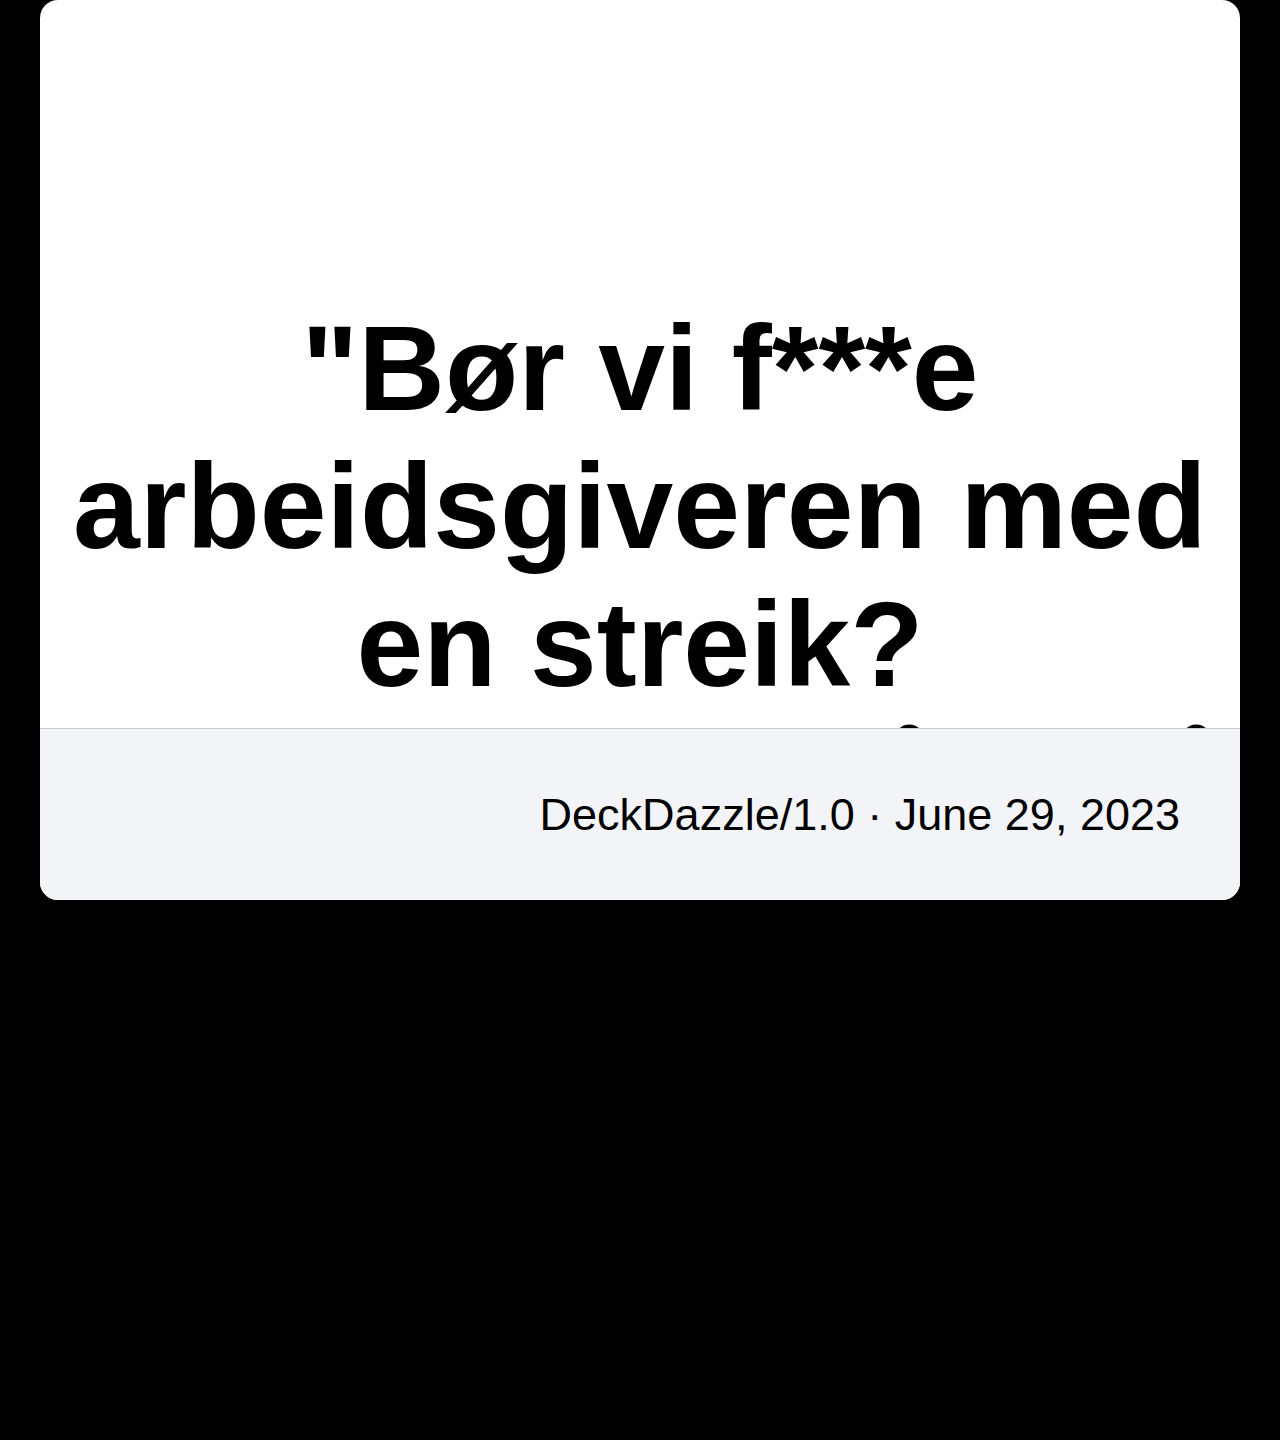
==== output.html @ a5332555 "results from 2h hackathon at bouvet 29th june 2023" ====
<!DOCTYPE html>
<head>
  <meta charset="utf-8">
  <meta name="generator" content="pandoc">
  <meta name="author" content="DeckDazzle/1.0">
  <meta name="dcterms.date" content="2023-06-29">
  <title>&quot;Bør vi f***e arbeidsgiveren med en streik? Rettighetene våre på spill!&quot;</title>
  <style>
    code{white-space: pre-wrap;}
    span.smallcaps{font-variant: small-caps;}
    span.underline{text-decoration: underline;}
    div.column{display: inline-block; vertical-align: top; width: 50%;}
    div.hanging-indent{margin-left: 1.5em; text-indent: -1.5em;}
    ul.task-list{list-style: none;}
  </style>
<style>
  html, .view body { background-color: black; counter-reset: slideidx; }
  body, .view section { background-color: white; border-radius: 12px }
  /* A section is a slide. It's size is 800x600, and this will never change */
  section, .view head > title {
      font-family: 'DejaVu Sans Condensed', 'Liberation Sans', 'Nimbus Sans L', arial, serif;
      font-size: 30px;
  }

  .view section:after {
    counter-increment: slideidx;
    content: counter(slideidx, decimal-leading-zero);
    position: absolute; bottom: -80px; right: 100px;
    color: white;
  }

  .view head > title {
    color: white;
    text-align: center;
    margin: 1em 0 1em 0;
  }

  h1, h2 {
    margin-top: 200px;
    text-align: center;
    font-size: 80px;
  }
  h3 {
    margin: 100px 0 50px 100px;
  }

  ul {
      margin: 50px 200px;
  }
  li > ul {
      margin: 15px 50px;
  }

  p {
    margin: 75px;
    font-size: 50px;
  }

  blockquote {
    height: 100%;
    background-color: black;
    color: white;
    font-size: 60px;
    padding: 50px;
  }
  blockquote:before {
    content: open-quote;
  }
  blockquote:after {
    content: close-quote;
  }

  /* Figures are displayed full-page, with the caption
     on top of the image/video */
  figure {
    background-color: black;
    width: 100%;
    height: 100%;
  }
  figure > * {
    position: absolute;
  }
  figure > img, figure > video {
    width: 100%; height: 100%;
  }
  figcaption {
    margin: 70px;
    font-size: 50px;
  }

  footer {
    position: absolute;
    bottom: 0;
    width: 100%;
    padding: 40px;
    text-align: right;
    background-color: #F3F4F8;
    border-top: 1px solid #CCC;
  }

  /* Transition effect */
  /* Feel free to change the transition effect for original
     animations. See here:
     https://developer.mozilla.org/en/CSS/CSS_transitions
     How to use CSS3 Transitions: */
  section {
    -moz-transition: left 400ms linear 0s;
    -webkit-transition: left 400ms linear 0s;
    -ms-transition: left 400ms linear 0s;
    transition: left 400ms linear 0s;
  }
  .view section {
    -moz-transition: none;
    -webkit-transition: none;
    -ms-transition: none;
    transition: none;
  }

  .view section[aria-selected] {
    border: 5px red solid;
  }

  /* Before */
  section { left: -150%; }
  /* Now */
  section[aria-selected] { left: 0; }
  /* After */
  section[aria-selected] ~ section { left: +150%; }

  /* Incremental elements */

  /* By default, visible */
  .incremental > * { opacity: 1; }

  /* The current item */
  .incremental > *[aria-selected] { opacity: 1; }

  /* The items to-be-selected */
  .incremental > *[aria-selected] ~ * { opacity: 0; }

  /* The progressbar, at the bottom of the slides, show the global
     progress of the presentation. */
  #progress-bar {
    height: 2px;
    background: #AAA;
  }
</style>
</head>
<body>
<section class="title">
  <h1 class="title">"Bør vi f***e arbeidsgiveren med en streik? Rettighetene våre på spill!"</h1>
  <footer>
    <span class="author">DeckDazzle/1.0</span> · <span class="date">June 29, 2023</span>
  </footer>
</section>
<section id="arbeidsgiverens-behandling-av-ansatte-en-nødvendig-oppmerksomhet" class="slide level2">
<h2>Arbeidsgiverens behandling av ansatte: En nødvendig oppmerksomhet</h2>
<div class="columns">
<div class="column" style="width:50%;">
<ul>
<li>Mangel på respekt for arbeidstakernes rettigheter.</li>
<li>Urettmessig behandling og utnyttelse av ansatte.</li>
<li>Behov for å sette grenser og kreve rettferdighet.</li>
</ul>
</div><div class="column" style="width:50%;">
<p><img src="presentations/img_29a524e8-53a0-41f9-a905-acd983a28b04_0.png" /></p>
</div>
</div>
<div class="notes" role="note">
<p>Velkommen, mine ærede tilhørere, til denne inspirerende og tankevekkende tale! I dag skal vi diskutere et av de mest brennende spørsmålene i arbeidslivet: trenger vi virkelig å sette grenser og kreve rettferdighet fra arbeidsgiverne våre?</p>
<p>Mangel på respekt for arbeidstakernes rettigheter! Dette er et tema som dessverre er altfor vanlig i dagens arbeidsliv. Vi hører stadig om arbeidsgivere som overser arbeidernes rettigheter, som ser på oss som tall på et papir og ikke som mennesker med behov og ønsker. Det er på tide å sette en stopper for denne mangel på respekt!</p>
<p>Urettmessig behandling og utnyttelse av ansatte! Dette er en annen trist realitet vi ser altfor ofte. Arbeidstakere blir satt under enormt press, får urettferdige arbeidsvilkår og blir utnyttet for sin harde arbeidskraft. Dette kan ikke fortsette, mine venner! Vi fortjener bedre behandling, og det er på tide å stå opp for våre rettigheter!</p>
<p>Men hva kan vi gjøre for å endre denne situasjonen? Jo, mine venner, vi må sette grenser og kreve rettferdighet! Vi må vise våre arbeidsgivere at vi ikke lenger vil godta deres urettferdige praksis. Vi må være modige og stå sammen i kampen for rettferdighet!</p>
<p>Vi kan ikke tillate at våre rettigheter blir trampet på! Vi kan ikke akseptere en arbeidssituasjon der vi blir behandlet som mindreverdige. Vi fortjener respekt, verdighet og rettferdige arbeidsvilkår!</p>
<p>Så la oss stå opp, mine venner! La oss kreve det vi fortjener og sørge for at våre arbeidsgivere vet at vi ikke lenger vil akseptere deres urettferdige praksis. Sammen kan vi sk</p>
</div>
</section>
<section id="streik-som-et-effektivt-verktøy-for-arbeidstakernes-rettigheter" class="slide level2">
<h2>Streik som et effektivt verktøy for arbeidstakernes rettigheter</h2>
<div class="columns">
<div class="column" style="width:50%;">
<ul>
<li>Streik beskytter arbeidstakernes rettigheter.</li>
<li>Streik er et effektivt pressmiddel.</li>
<li>Streik kan sikre bedre arbeidsvilkår.</li>
</ul>
</div><div class="column" style="width:50%;">
<p><img src="presentations/img_29a524e8-53a0-41f9-a905-acd983a28b04_1.png" /></p>
</div>
</div>
<div class="notes" role="note">
<p>Streik kan sikre bedre arbeidsvilkår! Tenk deg dette: du er ansett som en verdifull ressurs, en uunnværlig del av bedriftens suksess. Men hva skjer når dine rettigheter settes på spill? Da er det på tide å ta i bruk det mest effektive pressmiddelet i boka: streik! Med en streik, kan du vise arbeidsgiveren at du ikke er villig til å gi etter på viktige saker som arbeidstid, lønn og gode arbeidsforhold. Du har makten! Streik er en kraftfull måte å beskytte dine rettigheter på og sikre bedre arbeidsvilkår for deg og dine kolleger. Så hvorfor nøye seg med mindre når du kan ta kontroll over din egen fremtid? Streik, fordi du fortjener det beste!</p>
</div>
</section>
<section id="rettighetene-våre-på-spill-en-kamp-for-rettferdighet" class="slide level2">
<h2>Rettighetene våre på spill: En kamp for rettferdighet</h2>
<div class="columns">
<div class="column" style="width:50%;">
<ul>
<li>Arbeidsgivere truer våre arbeidsrettigheter.</li>
<li>En streik er et forsvar for våre rettigheter.</li>
<li>Streik er nødvendig for rettferdighet og likestilling.</li>
</ul>
</div><div class="column" style="width:50%;">
<p><img src="presentations/img_29a524e8-53a0-41f9-a905-acd983a28b04_2.png" /></p>
</div>
</div>
<div class="notes" role="note">
<p>Arbeidsgivere truer våre arbeidsrettigheter, og det er på tide å ta saken i egne hender! En streik er ikke bare et forsvar for våre rettigheter, det er også et kraftig våpen for rettferdighet og likestilling. Tenk deg å stå skulder ved skulder med dine kolleger, en enhetlig front mot urettferdige arbeidsforhold. Streik er et budskap til arbeidsgiverne om at vi ikke aksepterer deres trusler og maktmisbruk. Det er vår rett å kunne kreve bedre lønn, tryggere arbeidsforhold og like muligheter for alle. La oss sammen knuse urettferdigheten med en spektakulær streik!</p>
</div>
</section>
<section id="å-gjenopprette-maktbalansen-streik-som-en-strategi" class="slide level2">
<h2>Å gjenopprette maktbalansen: Streik som en strategi</h2>
<div class="columns">
<div class="column" style="width:50%;">
<ul>
<li>Styrke ansattes rettigheter og beskyttelse.</li>
<li>Skape balanse mellom arbeidstakere og arbeidsgivere.</li>
<li>Sikre rettferdig behandling og lønn for ansatte.</li>
</ul>
</div><div class="column" style="width:50%;">
<p><img src="presentations/img_29a524e8-53a0-41f9-a905-acd983a28b04_3.png" /></p>
</div>
</div>
<div class="notes" role="note">
<p>Sikre rettferdig behandling og lønn for ansatte? Det er akkurat det vi trenger! Vi må styrke ansattes rettigheter og beskyttelse slik at arbeidsgiverne ikke kan tråkke på oss som et dårlig forsøk på å tråkke på en edderkopp! Det er på tide å balansere forholdet mellom arbeidstakere og arbeidsgivere, og det gjør vi best ved å slå tilbake med rettferdighet! La oss ta en streik og vise dem hvem som er sjefen her. Vi fortjener ikke bare en anstendig lønn, men også respekt og verdighet på jobben! Streik for våre rettigheter, la oss få den rettferdigheten vi fortjener!</p>
</div>
</section>
<section id="sammen-står-vi-sterke-mobilisering-for-en-felles-sak" class="slide level2">
<h2>Sammen står vi sterke: Mobilisering for en felles sak</h2>
<div class="columns">
<div class="column" style="width:50%;">
<ul>
<li>Enhet og solidaritet i arbeidstakersamfunnet.</li>
<li>Styrke forhandlingsposisjonen mot arbeidsgiveren.</li>
<li>Beskytte våre rettigheter og interesser.</li>
</ul>
</div><div class="column" style="width:50%;">
<p><img src="presentations/img_29a524e8-53a0-41f9-a905-acd983a28b04_4.png" /></p>
</div>
</div>
<div class="notes" role="note">
<p>Beskytte våre rettigheter og interesser? Det er akkurat det vi må gjøre, mine kjære arbeidskamerater! I denne sammenhengen er enhet og solidaritet i arbeidstakersamfunnet nøkkelen til suksess. Vi trenger å stå sammen som en ustoppelig armé av arbeidstakere - sterkere enn sterk, smartere enn smart - for å styrke vår forhandlingsposisjon mot arbeidsgiveren. Vi skal ikke la våre rettigheter og interesser bli tråkket på! Nei, vi skal ta affære, med en streik som vil riste arbeidsplassen til dens grunnvoller. Vi skal ikke bare f***e arbeidsgiveren, vi skal vise dem hvem som er sjefen her! Så bli med meg, mine helter, og la oss slåss for det vi fortjener!</p>
</div>
</section>
<!-- {{{{ dzslides core
#
#
#     __  __  __       .  __   ___  __
#    |  \  / /__` |    | |  \ |__  /__`
#    |__/ /_ .__/ |___ | |__/ |___ .__/ core :€
#
#
# The following block of code is not supposed to be edited.
# But if you want to change the behavior of these slides,
# feel free to hack it!
#
-->

<div id="progress-bar"></div>

<!-- Default Style -->
<style>
  * { margin: 0; padding: 0; -moz-box-sizing: border-box; -webkit-box-sizing: border-box; box-sizing: border-box; }
  [role="note"] { display: none; }
  body {
    width: 800px; height: 600px;
    margin-left: -400px; margin-top: -300px;
    position: absolute; top: 50%; left: 50%;
    overflow: hidden;
    display: none;
  }
  .view body {
    position: static;
    margin: 0; padding: 0;
    width: 100%; height: 100%;
    display: inline-block;
    overflow: visible; overflow-x: hidden;
    /* undo Dz.onresize */
    transform: none !important;
    -moz-transform: none !important;
    -webkit-transform: none !important;
    -o-transform: none !important;
    -ms-transform: none !important;
  }
  .view head, .view head > title { display: block }
  section {
    position: absolute;
    pointer-events: none;
    width: 100%; height: 100%;
  }
  .view section {
    pointer-events: auto;
    position: static;
    width: 800px; height: 600px;
    margin: -150px -200px;
    float: left;

    transform: scale(.4);
    -moz-transform: scale(.4);
    -webkit-transform: scale(.4);
    -o-transform: scale(.4);
    -ms-transform: scale(.4);
  }
  .view section > * { pointer-events: none; }
  section[aria-selected] { pointer-events: auto; }
  html { overflow: hidden; }
  html.view { overflow: visible; }
  body.loaded { display: block; }
  .incremental {visibility: hidden; }
  .incremental[active] {visibility: visible; }
  #progress-bar{
    bottom: 0;
    position: absolute;
    -moz-transition: width 400ms linear 0s;
    -webkit-transition: width 400ms linear 0s;
    -ms-transition: width 400ms linear 0s;
    transition: width 400ms linear 0s;
  }
  .view #progress-bar {
    display: none;
  }
</style>

<script>
  var Dz = {
    remoteWindows: [],
    idx: -1,
    step: 0,
    html: null,
    slides: null,
    progressBar : null,
    params: {
      autoplay: "1"
    }
  };

  Dz.init = function() {
    document.body.className = "loaded";
    this.slides = Array.prototype.slice.call($$("body > section"));
    this.progressBar = $("#progress-bar");
    this.html = document.body.parentNode;
    this.setupParams();
    this.onhashchange();
    this.setupTouchEvents();
    this.onresize();
    this.setupView();
  }

  Dz.setupParams = function() {
    var p = window.location.search.substr(1).split('&');
    p.forEach(function(e, i, a) {
      var keyVal = e.split('=');
      Dz.params[keyVal[0]] = decodeURIComponent(keyVal[1]);
    });
  // Specific params handling
    if (!+this.params.autoplay)
      $$.forEach($$("video"), function(v){ v.controls = true });
  }

  Dz.onkeydown = function(aEvent) {
    // Don't intercept keyboard shortcuts
    if (aEvent.altKey
      || aEvent.ctrlKey
      || aEvent.metaKey
      || aEvent.shiftKey) {
      return;
    }
    if ( aEvent.keyCode == 37 // left arrow
      || aEvent.keyCode == 38 // up arrow
      || aEvent.keyCode == 33 // page up
    ) {
      aEvent.preventDefault();
      this.back();
    }
    if ( aEvent.keyCode == 39 // right arrow
      || aEvent.keyCode == 40 // down arrow
      || aEvent.keyCode == 34 // page down
    ) {
      aEvent.preventDefault();
      this.forward();
    }
    if (aEvent.keyCode == 35) { // end
      aEvent.preventDefault();
      this.goEnd();
    }
    if (aEvent.keyCode == 36) { // home
      aEvent.preventDefault();
      this.goStart();
    }
    if (aEvent.keyCode == 32) { // space
      aEvent.preventDefault();
      this.toggleContent();
    }
    if (aEvent.keyCode == 70) { // f
      aEvent.preventDefault();
      this.goFullscreen();
    }
    if (aEvent.keyCode == 79) { // o
      aEvent.preventDefault();
      this.toggleView();
    }
  }

  /* Touch Events */

  Dz.setupTouchEvents = function() {
    var orgX, newX;
    var tracking = false;

    var db = document.body;
    db.addEventListener("touchstart", start.bind(this), false);
    db.addEventListener("touchmove", move.bind(this), false);

    function start(aEvent) {
      aEvent.preventDefault();
      tracking = true;
      orgX = aEvent.changedTouches[0].pageX;
    }

    function move(aEvent) {
      if (!tracking) return;
      newX = aEvent.changedTouches[0].pageX;
      if (orgX - newX > 100) {
        tracking = false;
        this.forward();
      } else {
        if (orgX - newX < -100) {
          tracking = false;
          this.back();
        }
      }
    }
  }

  Dz.setupView = function() {
    document.body.addEventListener("click", function ( e ) {
      if (!Dz.html.classList.contains("view")) return;
      if (!e.target || e.target.nodeName != "SECTION") return;

      Dz.html.classList.remove("view");
      Dz.setCursor(Dz.slides.indexOf(e.target) + 1);
    }, false);
  }

  /* Adapt the size of the slides to the window */

  Dz.onresize = function() {
    var db = document.body;
    var sx = db.clientWidth / window.innerWidth;
    var sy = db.clientHeight / window.innerHeight;
    var transform = "scale(" + (1/Math.max(sx, sy)) + ")";

    db.style.MozTransform = transform;
    db.style.WebkitTransform = transform;
    db.style.OTransform = transform;
    db.style.msTransform = transform;
    db.style.transform = transform;
  }


  Dz.getNotes = function(aIdx) {
    var s = $("section:nth-of-type(" + aIdx + ")");
    var d = s.$("[role='note']");
    return d ? d.innerHTML : "";
  }

  Dz.onmessage = function(aEvent) {
    var argv = aEvent.data.split(" "), argc = argv.length;
    argv.forEach(function(e, i, a) { a[i] = decodeURIComponent(e) });
    var win = aEvent.source;
    if (argv[0] === "REGISTER" && argc === 1) {
      this.remoteWindows.push(win);
      this.postMsg(win, "REGISTERED", document.title, this.slides.length);
      this.postMsg(win, "CURSOR", this.idx + "." + this.step);
      return;
    }
    if (argv[0] === "BACK" && argc === 1)
      this.back();
    if (argv[0] === "FORWARD" && argc === 1)
      this.forward();
    if (argv[0] === "START" && argc === 1)
      this.goStart();
    if (argv[0] === "END" && argc === 1)
      this.goEnd();
    if (argv[0] === "TOGGLE_CONTENT" && argc === 1)
      this.toggleContent();
    if (argv[0] === "SET_CURSOR" && argc === 2)
      window.location.hash = "#" + argv[1];
    if (argv[0] === "GET_CURSOR" && argc === 1)
      this.postMsg(win, "CURSOR", this.idx + "." + this.step);
    if (argv[0] === "GET_NOTES" && argc === 1)
      this.postMsg(win, "NOTES", this.getNotes(this.idx));
  }

  Dz.toggleContent = function() {
    // If a Video is present in this new slide, play it.
    // If a Video is present in the previous slide, stop it.
    var s = $("section[aria-selected]");
    if (s) {
      var video = s.$("video");
      if (video) {
        if (video.ended || video.paused) {
          video.play();
        } else {
          video.pause();
        }
      }
    }
  }

  Dz.setCursor = function(aIdx, aStep) {
    // If the user change the slide number in the URL bar, jump
    // to this slide.
    aStep = (aStep != 0 && typeof aStep !== "undefined") ? "." + aStep : ".0";
    window.location.hash = "#" + aIdx + aStep;
  }

  Dz.onhashchange = function() {
    var cursor = window.location.hash.split("#"),
        newidx = 1,
        newstep = 0;
    if (cursor.length == 2) {
      newidx = ~~cursor[1].split(".")[0];
      newstep = ~~cursor[1].split(".")[1];
      if (newstep > Dz.slides[newidx - 1].$$('.incremental > *').length) {
        newstep = 0;
        newidx++;
      }
    }
    this.setProgress(newidx, newstep);
    if (newidx != this.idx) {
      this.setSlide(newidx);
    }
    if (newstep != this.step) {
      this.setIncremental(newstep);
    }
    for (var i = 0; i < this.remoteWindows.length; i++) {
      this.postMsg(this.remoteWindows[i], "CURSOR", this.idx + "." + this.step);
    }
  }

  Dz.back = function() {
    if (this.idx == 1 && this.step == 0) {
      return;
    }
    if (this.step == 0) {
      this.setCursor(this.idx - 1,
                     this.slides[this.idx - 2].$$('.incremental > *').length);
    } else {
      this.setCursor(this.idx, this.step - 1);
    }
  }

  Dz.forward = function() {
    if (this.idx >= this.slides.length &&
        this.step >= this.slides[this.idx - 1].$$('.incremental > *').length) {
        return;
    }
    if (this.step >= this.slides[this.idx - 1].$$('.incremental > *').length) {
      this.setCursor(this.idx + 1, 0);
    } else {
      this.setCursor(this.idx, this.step + 1);
    }
  }

  Dz.goStart = function() {
    this.setCursor(1, 0);
  }

  Dz.goEnd = function() {
    var lastIdx = this.slides.length;
    var lastStep = this.slides[lastIdx - 1].$$('.incremental > *').length;
    this.setCursor(lastIdx, lastStep);
  }

  Dz.toggleView = function() {
    this.html.classList.toggle("view");

    if (this.html.classList.contains("view")) {
      $("section[aria-selected]").scrollIntoView(true);
    }
  }

  Dz.setSlide = function(aIdx) {
    this.idx = aIdx;
    var old = $("section[aria-selected]");
    var next = $("section:nth-of-type("+ this.idx +")");
    if (old) {
      old.removeAttribute("aria-selected");
      var video = old.$("video");
      if (video) {
        video.pause();
      }
    }
    if (next) {
      next.setAttribute("aria-selected", "true");
      if (this.html.classList.contains("view")) {
        next.scrollIntoView();
      }
      var video = next.$("video");
      if (video && !!+this.params.autoplay) {
        video.play();
      }
    } else {
      // That should not happen
      this.idx = -1;
      // console.warn("Slide doesn't exist.");
    }
  }

  Dz.setIncremental = function(aStep) {
    this.step = aStep;
    var old = this.slides[this.idx - 1].$('.incremental > *[aria-selected]');
    if (old) {
      old.removeAttribute('aria-selected');
    }
    var incrementals = $$('.incremental');
    if (this.step <= 0) {
      $$.forEach(incrementals, function(aNode) {
        aNode.removeAttribute('active');
      });
      return;
    }
    var next = this.slides[this.idx - 1].$$('.incremental > *')[this.step - 1];
    if (next) {
      next.setAttribute('aria-selected', true);
      next.parentNode.setAttribute('active', true);
      var found = false;
      $$.forEach(incrementals, function(aNode) {
        if (aNode != next.parentNode)
          if (found)
            aNode.removeAttribute('active');
          else
            aNode.setAttribute('active', true);
        else
          found = true;
      });
    } else {
      setCursor(this.idx, 0);
    }
    return next;
  }

  Dz.goFullscreen = function() {
    var html = $('html'),
        requestFullscreen = html.requestFullscreen || html.requestFullScreen || html.mozRequestFullScreen || html.webkitRequestFullScreen;
    if (requestFullscreen) {
      requestFullscreen.apply(html);
    }
  }
  
  Dz.setProgress = function(aIdx, aStep) {
    var slide = $("section:nth-of-type("+ aIdx +")");
    if (!slide)
      return;
    var steps = slide.$$('.incremental > *').length + 1,
        slideSize = 100 / (this.slides.length - 1),
        stepSize = slideSize / steps;
    this.progressBar.style.width = ((aIdx - 1) * slideSize + aStep * stepSize) + '%';
  }
  
  Dz.postMsg = function(aWin, aMsg) { // [arg0, [arg1...]]
    aMsg = [aMsg];
    for (var i = 2; i < arguments.length; i++)
      aMsg.push(encodeURIComponent(arguments[i]));
    aWin.postMessage(aMsg.join(" "), "*");
  }
  
  function init() {
    Dz.init();
    window.onkeydown = Dz.onkeydown.bind(Dz);
    window.onresize = Dz.onresize.bind(Dz);
    window.onhashchange = Dz.onhashchange.bind(Dz);
    window.onmessage = Dz.onmessage.bind(Dz);
  }

  window.onload = init;
</script>


<script> // Helpers
  if (!Function.prototype.bind) {
    Function.prototype.bind = function (oThis) {

      // closest thing possible to the ECMAScript 5 internal IsCallable
      // function 
      if (typeof this !== "function")
      throw new TypeError(
        "Function.prototype.bind - what is trying to be fBound is not callable"
      );

      var aArgs = Array.prototype.slice.call(arguments, 1),
          fToBind = this,
          fNOP = function () {},
          fBound = function () {
            return fToBind.apply( this instanceof fNOP ? this : oThis || window,
                   aArgs.concat(Array.prototype.slice.call(arguments)));
          };

      fNOP.prototype = this.prototype;
      fBound.prototype = new fNOP();

      return fBound;
    };
  }

  var $ = (HTMLElement.prototype.$ = function(aQuery) {
    return this.querySelector(aQuery);
  }).bind(document);

  var $$ = (HTMLElement.prototype.$$ = function(aQuery) {
    return this.querySelectorAll(aQuery);
  }).bind(document);

  $$.forEach = function(nodeList, fun) {
    Array.prototype.forEach.call(nodeList, fun);
  }

</script>
<!-- vim: set fdm=marker: }}} -->
</body>
</html>
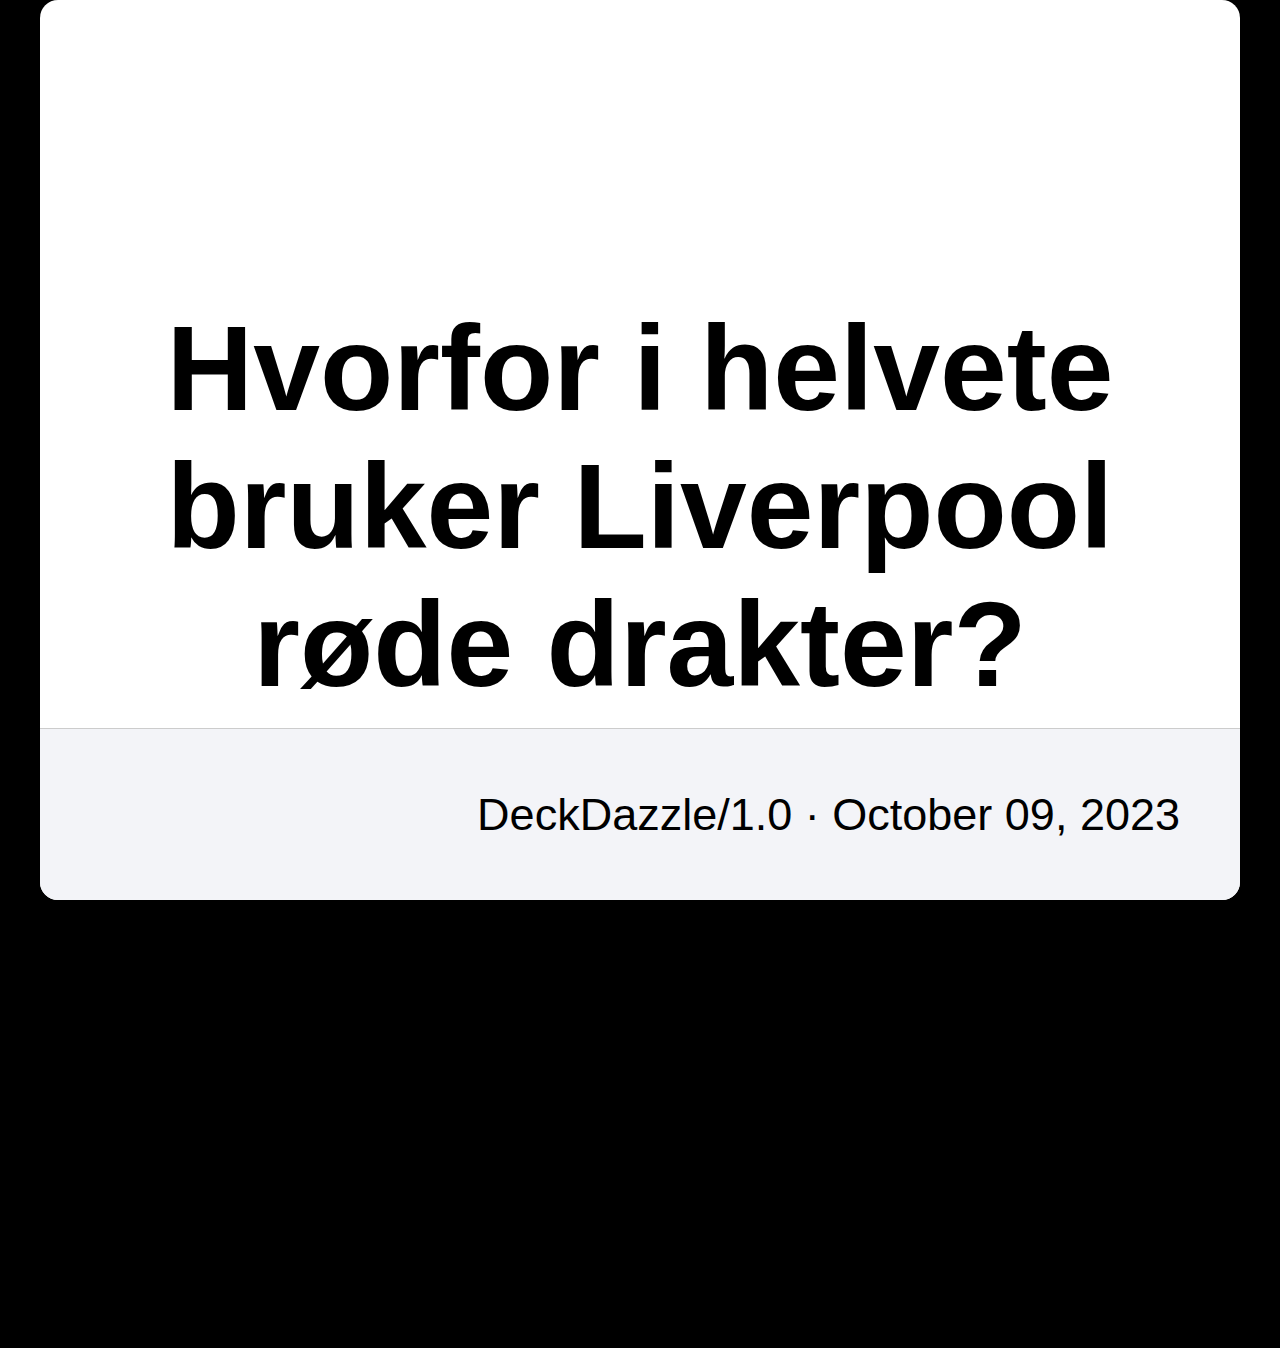
==== commit 5538afb7: "Merge branch 'main' into change_powerpoint_layout" ====
--- a/output.html
+++ b/output.html
@@ -3,8 +3,8 @@
   <meta charset="utf-8">
   <meta name="generator" content="pandoc">
   <meta name="author" content="DeckDazzle/1.0">
-  <meta name="dcterms.date" content="2023-06-29">
-  <title>&quot;Bør vi f***e arbeidsgiveren med en streik? Rettighetene våre på spill!&quot;</title>
+  <meta name="dcterms.date" content="2023-10-09">
+  <title>Hvorfor i helvete bruker Liverpool røde drakter?</title>
   <style>
     code{white-space: pre-wrap;}
     span.smallcaps{font-variant: small-caps;}
@@ -148,99 +148,95 @@
 </head>
 <body>
 <section class="title">
-  <h1 class="title">"Bør vi f***e arbeidsgiveren med en streik? Rettighetene våre på spill!"</h1>
+  <h1 class="title">Hvorfor i helvete bruker Liverpool røde drakter?</h1>
+  <h1 class="title">“Hvorfor Liverpool kler seg i blodrødt: Fordi de er drittsekker?”</h1>
   <footer>
-    <span class="author">DeckDazzle/1.0</span> · <span class="date">June 29, 2023</span>
+    <span class="author">DeckDazzle/1.0</span> · <span class="date">October 09, 2023</span>
   </footer>
 </section>
-<section id="arbeidsgiverens-behandling-av-ansatte-en-nødvendig-oppmerksomhet" class="slide level2">
-<h2>Arbeidsgiverens behandling av ansatte: En nødvendig oppmerksomhet</h2>
+<section id="liverpools-historie-fra-fargeløs-til-blodrød" class="slide level2">
+<h2>“Liverpool’s Historie: Fra Fargeløs til Blodrød”</h2>
 <div class="columns">
 <div class="column" style="width:50%;">
 <ul>
-<li>Mangel på respekt for arbeidstakernes rettigheter.</li>
-<li>Urettmessig behandling og utnyttelse av ansatte.</li>
-<li>Behov for å sette grenser og kreve rettferdighet.</li>
+<li>Ble grunnlagt som eneste fargeløs fotballklubb i 1892.</li>
+<li>Skiftet til blodrød ved Bill Shankly’s lederskap.</li>
+<li>Overgangen til blodrødt markerer Lagets suksesshøydepunkt.</li>
 </ul>
 </div><div class="column" style="width:50%;">
-<p><img src="presentations/img_29a524e8-53a0-41f9-a905-acd983a28b04_0.png" /></p>
+<p><img src="presentations/img_cd2092bf-23db-4cc9-aa42-449baabd5ec2_0.png" /></p>
 </div>
 </div>
 <div class="notes" role="note">
-<p>Velkommen, mine ærede tilhørere, til denne inspirerende og tankevekkende tale! I dag skal vi diskutere et av de mest brennende spørsmålene i arbeidslivet: trenger vi virkelig å sette grenser og kreve rettferdighet fra arbeidsgiverne våre?</p>
-<p>Mangel på respekt for arbeidstakernes rettigheter! Dette er et tema som dessverre er altfor vanlig i dagens arbeidsliv. Vi hører stadig om arbeidsgivere som overser arbeidernes rettigheter, som ser på oss som tall på et papir og ikke som mennesker med behov og ønsker. Det er på tide å sette en stopper for denne mangel på respekt!</p>
-<p>Urettmessig behandling og utnyttelse av ansatte! Dette er en annen trist realitet vi ser altfor ofte. Arbeidstakere blir satt under enormt press, får urettferdige arbeidsvilkår og blir utnyttet for sin harde arbeidskraft. Dette kan ikke fortsette, mine venner! Vi fortjener bedre behandling, og det er på tide å stå opp for våre rettigheter!</p>
-<p>Men hva kan vi gjøre for å endre denne situasjonen? Jo, mine venner, vi må sette grenser og kreve rettferdighet! Vi må vise våre arbeidsgivere at vi ikke lenger vil godta deres urettferdige praksis. Vi må være modige og stå sammen i kampen for rettferdighet!</p>
-<p>Vi kan ikke tillate at våre rettigheter blir trampet på! Vi kan ikke akseptere en arbeidssituasjon der vi blir behandlet som mindreverdige. Vi fortjener respekt, verdighet og rettferdige arbeidsvilkår!</p>
-<p>Så la oss stå opp, mine venner! La oss kreve det vi fortjener og sørge for at våre arbeidsgivere vet at vi ikke lenger vil akseptere deres urettferdige praksis. Sammen kan vi sk</p>
+<p>“Liverpools historie: Fra Fargeløs til Blodrød” kaster oss tilbake i tid. I 1892 tok Liverpool sine første fargerikt løse skritt inn i fotballmarken som den eneste ufarbare klubben. Men som skjebnen ville ha det, strålte Bill Shankly lys over klubben og ledet dem til en dristig overgang til blodrødt. Mer enn bare farge, har denne overgangen en dypere betydning. Det var en signaturbevegelse som signaliserte Liverpool’s gullalder av suksess. Så, hvorfor er Liverpool kledd i blodrødt? Enkelt forklart: blodrød er fargen på seier, mot og stolthet!</p>
 </div>
 </section>
-<section id="streik-som-et-effektivt-verktøy-for-arbeidstakernes-rettigheter" class="slide level2">
-<h2>Streik som et effektivt verktøy for arbeidstakernes rettigheter</h2>
+<section id="symbolikken-bak-liverpools-blodrøde-drakter" class="slide level2">
+<h2>“Symbolikken Bak Liverpool’s Blodrøde Drakter”</h2>
 <div class="columns">
 <div class="column" style="width:50%;">
 <ul>
-<li>Streik beskytter arbeidstakernes rettigheter.</li>
-<li>Streik er et effektivt pressmiddel.</li>
-<li>Streik kan sikre bedre arbeidsvilkår.</li>
+<li>Blodrødt som symbol på styrke og lidenskap.</li>
+<li>Refererer til byens industrielle og politiske historie.</li>
+<li>Skaper en identitet rundt “arbeiderklasse” lagets etos.</li>
 </ul>
 </div><div class="column" style="width:50%;">
-<p><img src="presentations/img_29a524e8-53a0-41f9-a905-acd983a28b04_1.png" /></p>
+<p><img src="presentations/img_cd2092bf-23db-4cc9-aa42-449baabd5ec2_1.png" /></p>
 </div>
 </div>
 <div class="notes" role="note">
-<p>Streik kan sikre bedre arbeidsvilkår! Tenk deg dette: du er ansett som en verdifull ressurs, en uunnværlig del av bedriftens suksess. Men hva skjer når dine rettigheter settes på spill? Da er det på tide å ta i bruk det mest effektive pressmiddelet i boka: streik! Med en streik, kan du vise arbeidsgiveren at du ikke er villig til å gi etter på viktige saker som arbeidstid, lønn og gode arbeidsforhold. Du har makten! Streik er en kraftfull måte å beskytte dine rettigheter på og sikre bedre arbeidsvilkår for deg og dine kolleger. Så hvorfor nøye seg med mindre når du kan ta kontroll over din egen fremtid? Streik, fordi du fortjener det beste!</p>
+<p>“Velkommen til Symbolikken Bak Liverpools Blodrøde Drakter. Hvorfor blodrød, spør du? Blodrødt symboliserer styrke og lidenskap, betoner Liverpools utrettelige iver etter seier! Det er en hyllest til byens industrielle og politiske fortid, et ubestridelig bevis på deres utholdenhet og mot. Blodrød danner identiteten rundt Liverpools ‘arbeiderklasse’-lagets etos, skildrer deres ‘aldri gi opp’ mentalitet! Dette er ikke bare en farge, det er Liverpools hjerte som banker hardt for hver eneste kamp. Så neste gang du ser den blodrøde drakten, husk hva den egentlig symboliserer!”</p>
 </div>
 </section>
-<section id="rettighetene-våre-på-spill-en-kamp-for-rettferdighet" class="slide level2">
-<h2>Rettighetene våre på spill: En kamp for rettferdighet</h2>
+<section id="drittsekker-eller-ikke-liverpools-kontroversielle-rykte" class="slide level2">
+<h2>“Drittsekker eller Ikke? Liverpool’s Kontroversielle Rykte”</h2>
 <div class="columns">
 <div class="column" style="width:50%;">
 <ul>
-<li>Arbeidsgivere truer våre arbeidsrettigheter.</li>
-<li>En streik er et forsvar for våre rettigheter.</li>
-<li>Streik er nødvendig for rettferdighet og likestilling.</li>
+<li>Liverpool’s aggressive spillestil: Drittsekker eller ikke?</li>
+<li>Kontroversielle handler: Ødelegger de fotballens image?</li>
+<li>Er deres blodrøde farge et symbol på aggresjon?</li>
 </ul>
 </div><div class="column" style="width:50%;">
-<p><img src="presentations/img_29a524e8-53a0-41f9-a905-acd983a28b04_2.png" /></p>
+<p><img src="presentations/img_cd2092bf-23db-4cc9-aa42-449baabd5ec2_2.png" /></p>
 </div>
 </div>
 <div class="notes" role="note">
-<p>Arbeidsgivere truer våre arbeidsrettigheter, og det er på tide å ta saken i egne hender! En streik er ikke bare et forsvar for våre rettigheter, det er også et kraftig våpen for rettferdighet og likestilling. Tenk deg å stå skulder ved skulder med dine kolleger, en enhetlig front mot urettferdige arbeidsforhold. Streik er et budskap til arbeidsgiverne om at vi ikke aksepterer deres trusler og maktmisbruk. Det er vår rett å kunne kreve bedre lønn, tryggere arbeidsforhold og like muligheter for alle. La oss sammen knuse urettferdigheten med en spektakulær streik!</p>
+<p>“Drittsekker eller Ikke? Liverpool’s Kontroversielle Rykte” delen vil åpne øynene dine for en side av fotball du aldri har forestilt deg. Vi diskuterer om Liverpool’s aggressive spillestil stempler dem som drittsekker eller hvis de bare er lidenskapelig engasjert? Vi får deg til å lure på om deres kontroversielle handler virkelig ødelegger fotballens bilde. Og mest spennende av alt, vi dykker dypt inn i mysteriet - Er den blodrøde fargen på klærne deres et symbol på aggresjon? Bli med oss og avslør sannheten bak disse dristige påstandene!</p>
 </div>
 </section>
-<section id="å-gjenopprette-maktbalansen-streik-som-en-strategi" class="slide level2">
-<h2>Å gjenopprette maktbalansen: Streik som en strategi</h2>
+<section id="fansens-perspektiv-liverpools-image" class="slide level2">
+<h2>“Fansens Perspektiv: Liverpool’s Image”</h2>
 <div class="columns">
 <div class="column" style="width:50%;">
 <ul>
-<li>Styrke ansattes rettigheter og beskyttelse.</li>
-<li>Skape balanse mellom arbeidstakere og arbeidsgivere.</li>
-<li>Sikre rettferdig behandling og lønn for ansatte.</li>
+<li>Fansens syn på Liverpools blodrøde fargevalg.</li>
+<li>Drøfter holdningen til Liverpools omstridte image.</li>
+<li>Forholdet mellom Liverpools “drittsekk”-etikett og supporterne.</li>
 </ul>
 </div><div class="column" style="width:50%;">
-<p><img src="presentations/img_29a524e8-53a0-41f9-a905-acd983a28b04_3.png" /></p>
+<p><img src="presentations/img_cd2092bf-23db-4cc9-aa42-449baabd5ec2_3.png" /></p>
 </div>
 </div>
 <div class="notes" role="note">
-<p>Sikre rettferdig behandling og lønn for ansatte? Det er akkurat det vi trenger! Vi må styrke ansattes rettigheter og beskyttelse slik at arbeidsgiverne ikke kan tråkke på oss som et dårlig forsøk på å tråkke på en edderkopp! Det er på tide å balansere forholdet mellom arbeidstakere og arbeidsgivere, og det gjør vi best ved å slå tilbake med rettferdighet! La oss ta en streik og vise dem hvem som er sjefen her. Vi fortjener ikke bare en anstendig lønn, men også respekt og verdighet på jobben! Streik for våre rettigheter, la oss få den rettferdigheten vi fortjener!</p>
+<p>“Fra fanperspektivet er det vårt hjertes blodrøde farge som Liverpool har kledd seg i. Denne fargevalget utgjør hjørnesteinen i Liverpools påståtte omstridte image. Ja, noen har stemplet oss som ‘drittsekker’, men i vår verden bærer vi merke på våre ermer med stolthet. Det er vår kampkledning, et vitnesbyrd om vår urokkelige lojalitet og dedikasjon for klubben. Den ubøyelige etiketten og den blodrøde uniformen - begge styrker båndene som binder oss til Liverpool. For oss er de ikke kontroversielle, men heller kraftige påminnelser om hvorfor vi står sammen, skulder til skulder.”</p>
 </div>
 </section>
-<section id="sammen-står-vi-sterke-mobilisering-for-en-felles-sak" class="slide level2">
-<h2>Sammen står vi sterke: Mobilisering for en felles sak</h2>
+<section id="debatten-er-liverpools-valg-av-farge-provoserende" class="slide level2">
+<h2>“Debatten: Er Liverpool’s Valg Av Farge Provoserende?”</h2>
 <div class="columns">
 <div class="column" style="width:50%;">
 <ul>
-<li>Enhet og solidaritet i arbeidstakersamfunnet.</li>
-<li>Styrke forhandlingsposisjonen mot arbeidsgiveren.</li>
-<li>Beskytte våre rettigheter og interesser.</li>
+<li>Fargen rød: Symbol for aggressivitet eller lidenskap?</li>
+<li>Valget av blodrødt: En provokasjon mot rivaler?</li>
+<li>Liverpool’s fargevalg: Tradisjon eller bevisst strategi?</li>
 </ul>
 </div><div class="column" style="width:50%;">
-<p><img src="presentations/img_29a524e8-53a0-41f9-a905-acd983a28b04_4.png" /></p>
+<p><img src="presentations/img_cd2092bf-23db-4cc9-aa42-449baabd5ec2_4.png" /></p>
 </div>
 </div>
 <div class="notes" role="note">
-<p>Beskytte våre rettigheter og interesser? Det er akkurat det vi må gjøre, mine kjære arbeidskamerater! I denne sammenhengen er enhet og solidaritet i arbeidstakersamfunnet nøkkelen til suksess. Vi trenger å stå sammen som en ustoppelig armé av arbeidstakere - sterkere enn sterk, smartere enn smart - for å styrke vår forhandlingsposisjon mot arbeidsgiveren. Vi skal ikke la våre rettigheter og interesser bli tråkket på! Nei, vi skal ta affære, med en streik som vil riste arbeidsplassen til dens grunnvoller. Vi skal ikke bare f***e arbeidsgiveren, vi skal vise dem hvem som er sjefen her! Så bli med meg, mine helter, og la oss slåss for det vi fortjener!</p>
+<p>Velkommen til den glohete debatten om Liverpool’s fargevalg! Er rødfargen, symbol for både lidenskap og aggressivitet, et kløktig blinkskudd eller simpelthen et spark i baken til rivalene? Er valget av blodrødt en frekk provokasjon, eller er det dypt forankret i tradisjonen? Skiller Liverpool seg ut i mengden med bevisst strategi, eller er det bare ren tilfeldighet? Heng på, da vi skal male byen… blodrød! Bli med oss idet vi trekker ut trådene på fotballens mest fargede debatt. Skål for en debatt så fargerik som en Liverpool drakt!</p>
 </div>
 </section>
 <!-- {{{{ dzslides core
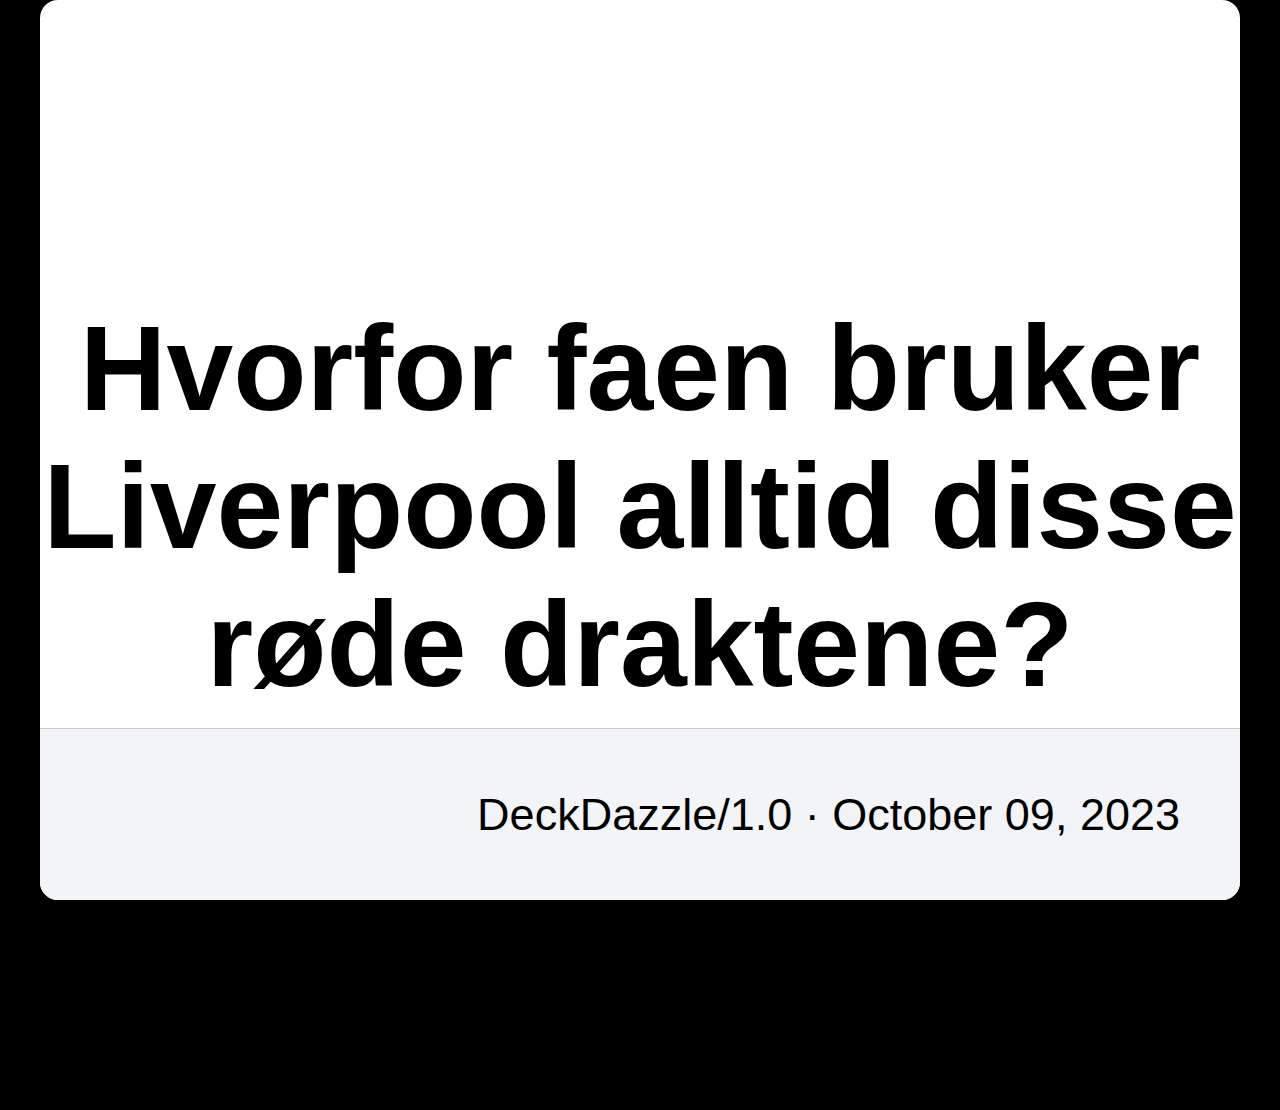
==== commit 0609926b: "Removed uneccessary print statement" ====
--- a/output.html
+++ b/output.html
@@ -4,7 +4,7 @@
   <meta name="generator" content="pandoc">
   <meta name="author" content="DeckDazzle/1.0">
   <meta name="dcterms.date" content="2023-10-09">
-  <title>Hvorfor i helvete bruker Liverpool røde drakter?</title>
+  <title>Hvorfor faen bruker Liverpool alltid disse røde draktene?</title>
   <style>
     code{white-space: pre-wrap;}
     span.smallcaps{font-variant: small-caps;}
@@ -148,95 +148,94 @@
 </head>
 <body>
 <section class="title">
-  <h1 class="title">Hvorfor i helvete bruker Liverpool røde drakter?</h1>
-  <h1 class="title">“Hvorfor Liverpool kler seg i blodrødt: Fordi de er drittsekker?”</h1>
+  <h1 class="title">Hvorfor faen bruker Liverpool alltid disse røde draktene?</h1>
   <footer>
     <span class="author">DeckDazzle/1.0</span> · <span class="date">October 09, 2023</span>
   </footer>
 </section>
-<section id="liverpools-historie-fra-fargeløs-til-blodrød" class="slide level2">
-<h2>“Liverpool’s Historie: Fra Fargeløs til Blodrød”</h2>
+<section id="historien-bak-liverpools-tradisjonelle-røde-drakter" class="slide level2">
+<h2>Historien Bak Liverpools Tradisjonelle Røde Drakter</h2>
 <div class="columns">
 <div class="column" style="width:50%;">
 <ul>
-<li>Ble grunnlagt som eneste fargeløs fotballklubb i 1892.</li>
-<li>Skiftet til blodrød ved Bill Shankly’s lederskap.</li>
-<li>Overgangen til blodrødt markerer Lagets suksesshøydepunkt.</li>
+<li>Historien bak Liverpools drakter</li>
+<li>Tradisjonelle røde Liverpool-drakter</li>
+<li>Liverpool’s kontinuerlige bruk av rød</li>
 </ul>
 </div><div class="column" style="width:50%;">
-<p><img src="presentations/img_cd2092bf-23db-4cc9-aa42-449baabd5ec2_0.png" /></p>
+<p><img src="presentations/img_7a85498c-8f90-4b5c-9546-763ef40092f6_0.png" /></p>
 </div>
 </div>
 <div class="notes" role="note">
-<p>“Liverpools historie: Fra Fargeløs til Blodrød” kaster oss tilbake i tid. I 1892 tok Liverpool sine første fargerikt løse skritt inn i fotballmarken som den eneste ufarbare klubben. Men som skjebnen ville ha det, strålte Bill Shankly lys over klubben og ledet dem til en dristig overgang til blodrødt. Mer enn bare farge, har denne overgangen en dypere betydning. Det var en signaturbevegelse som signaliserte Liverpool’s gullalder av suksess. Så, hvorfor er Liverpool kledd i blodrødt? Enkelt forklart: blodrød er fargen på seier, mot og stolthet!</p>
+<p>Velkommen til historien bak Liverpools tradisjonelle røde drakter! Fra starten av, valgte Liverpool denne fargen av en grunn – en grunn som går dypere enn mote. De røde fargene står for lidenskap, kraft og bestemthet. Selv på de vanskeligste dagene har Liverpool aldri vært redd for å vise sin sanne farge i sportslig ånd. Det er ingen overraskelse at Liverpool-nesten uværlig støtter rødt, som et symbol på deres ukuelige tro på seier. Rød, valget av vinnere, er Liverpools farge. La oss feire dette historiske kontinuerlige valget, og hylle Liverpools stolthet og mot!</p>
 </div>
 </section>
-<section id="symbolikken-bak-liverpools-blodrøde-drakter" class="slide level2">
-<h2>“Symbolikken Bak Liverpool’s Blodrøde Drakter”</h2>
+<section id="symbolikken-og-betydningen-av-rød-farge-i-liverpool" class="slide level2">
+<h2>Symbolikken og Betydningen av Rød Farge i Liverpool</h2>
 <div class="columns">
 <div class="column" style="width:50%;">
 <ul>
-<li>Blodrødt som symbol på styrke og lidenskap.</li>
-<li>Refererer til byens industrielle og politiske historie.</li>
-<li>Skaper en identitet rundt “arbeiderklasse” lagets etos.</li>
+<li>Symbolikk bak rød farge</li>
+<li>Betydningen av rød i Liverpool</li>
+<li>Liverpool’s tradisjonelle røde drakter</li>
 </ul>
 </div><div class="column" style="width:50%;">
-<p><img src="presentations/img_cd2092bf-23db-4cc9-aa42-449baabd5ec2_1.png" /></p>
+<p><img src="presentations/img_7a85498c-8f90-4b5c-9546-763ef40092f6_1.png" /></p>
 </div>
 </div>
 <div class="notes" role="note">
-<p>“Velkommen til Symbolikken Bak Liverpools Blodrøde Drakter. Hvorfor blodrød, spør du? Blodrødt symboliserer styrke og lidenskap, betoner Liverpools utrettelige iver etter seier! Det er en hyllest til byens industrielle og politiske fortid, et ubestridelig bevis på deres utholdenhet og mot. Blodrød danner identiteten rundt Liverpools ‘arbeiderklasse’-lagets etos, skildrer deres ‘aldri gi opp’ mentalitet! Dette er ikke bare en farge, det er Liverpools hjerte som banker hardt for hver eneste kamp. Så neste gang du ser den blodrøde drakten, husk hva den egentlig symboliserer!”</p>
+<p>Symbolikken bak den røde fargen er hjertet av Liverpool fotballklubbens arv. Rød symboliserer ikke bare kraft og styrke, men også lidenskap og kjærlighet, noe som gjenspeiler det sterke båndet mellom klubben og dens fans. Rødt i Liverpool er mer enn bare en farge, det representerer klubbenes sjel. Liverpool’s tradisjonelle røde drakter er en entusiastisk hyllest til denne stolte arven. Når spillerne løper ut på banen, kledd i disse draktene, er de kledd i hjertet og sjelen til Liverpool. Og det, mine damer og herrer, er hvorfor faen Liverpool alltid bruker disse røde draktene!</p>
 </div>
 </section>
-<section id="drittsekker-eller-ikke-liverpools-kontroversielle-rykte" class="slide level2">
-<h2>“Drittsekker eller Ikke? Liverpool’s Kontroversielle Rykte”</h2>
+<section id="påvirkning-av-rød-farge-på-liverpools-prestasjoner" class="slide level2">
+<h2>Påvirkning av Rød Farge på Liverpools Prestasjoner</h2>
 <div class="columns">
 <div class="column" style="width:50%;">
 <ul>
-<li>Liverpool’s aggressive spillestil: Drittsekker eller ikke?</li>
-<li>Kontroversielle handler: Ødelegger de fotballens image?</li>
-<li>Er deres blodrøde farge et symbol på aggresjon?</li>
+<li>Rød Farge og Prestasjoner</li>
+<li>Liverpool’s Røde Drakter</li>
+<li>Påvirkning av Draktfarge</li>
 </ul>
 </div><div class="column" style="width:50%;">
-<p><img src="presentations/img_cd2092bf-23db-4cc9-aa42-449baabd5ec2_2.png" /></p>
+<p><img src="presentations/img_7a85498c-8f90-4b5c-9546-763ef40092f6_2.png" /></p>
 </div>
 </div>
 <div class="notes" role="note">
-<p>“Drittsekker eller Ikke? Liverpool’s Kontroversielle Rykte” delen vil åpne øynene dine for en side av fotball du aldri har forestilt deg. Vi diskuterer om Liverpool’s aggressive spillestil stempler dem som drittsekker eller hvis de bare er lidenskapelig engasjert? Vi får deg til å lure på om deres kontroversielle handler virkelig ødelegger fotballens bilde. Og mest spennende av alt, vi dykker dypt inn i mysteriet - Er den blodrøde fargen på klærne deres et symbol på aggresjon? Bli med oss og avslør sannheten bak disse dristige påstandene!</p>
+<p>Mine damer og herrer! Vet dere hvorfor Liverpool bruker disse gnistrende røde draktene? Det handler ikke bare om stil - det handler om prestasjoner! Rødt er fargen på kraft og lidenskap, det øker adrenalinet og skremmer motstanderne. Disse røde draktene er ikke bare et symbol på Liverpools styrke, men de spiller også en nøkkelrolle i å påvirke seieren. Og la oss innse det, når Liverpool entrer banen i sine blendende røde drakter, vet vi alle at en storm av mål er i ferd med å bryte løs! Så, denne røde draktfargen? Den gjør forskjellen.</p>
 </div>
 </section>
-<section id="fansens-perspektiv-liverpools-image" class="slide level2">
-<h2>“Fansens Perspektiv: Liverpool’s Image”</h2>
+<section id="fansens-synspunkt-på-liverpools-røde-drakter" class="slide level2">
+<h2>Fansens Synspunkt på Liverpools Røde Drakter</h2>
 <div class="columns">
 <div class="column" style="width:50%;">
 <ul>
-<li>Fansens syn på Liverpools blodrøde fargevalg.</li>
-<li>Drøfter holdningen til Liverpools omstridte image.</li>
-<li>Forholdet mellom Liverpools “drittsekk”-etikett og supporterne.</li>
+<li>Fansens mening om røde drakter</li>
+<li>Liverpool’s faste røde uniformer</li>
+<li>Fan reaksjoner på Liverpool’s fargevalg</li>
 </ul>
 </div><div class="column" style="width:50%;">
-<p><img src="presentations/img_cd2092bf-23db-4cc9-aa42-449baabd5ec2_3.png" /></p>
+<p><img src="presentations/img_7a85498c-8f90-4b5c-9546-763ef40092f6_3.png" /></p>
 </div>
 </div>
 <div class="notes" role="note">
-<p>“Fra fanperspektivet er det vårt hjertes blodrøde farge som Liverpool har kledd seg i. Denne fargevalget utgjør hjørnesteinen i Liverpools påståtte omstridte image. Ja, noen har stemplet oss som ‘drittsekker’, men i vår verden bærer vi merke på våre ermer med stolthet. Det er vår kampkledning, et vitnesbyrd om vår urokkelige lojalitet og dedikasjon for klubben. Den ubøyelige etiketten og den blodrøde uniformen - begge styrker båndene som binder oss til Liverpool. For oss er de ikke kontroversielle, men heller kraftige påminnelser om hvorfor vi står sammen, skulder til skulder.”</p>
+<p>Kjære venner, har dere noen gang lurt på hvorfor Liverpool alltid bruker disse røde draktene? Vel, fansens synspunkt er klart! Du skjønner, rødt er ikke bare en farge for oss. Det representerer vår tro, lidenskap og stolthet. Det er vårt hjerteslag i hver kamp. Noen kan kanskje synes det er kjedelig, men hver gang våre gutter tar på seg de faste røde uniformene, ser vi den ubøyelige styrken og samholdet de bringer til feltet. Reaksjonene viser én ting - rødt er eneste gyldige fargevalg for Liverpool. Det er mer enn en drakt, det er vår identitet!</p>
 </div>
 </section>
-<section id="debatten-er-liverpools-valg-av-farge-provoserende" class="slide level2">
-<h2>“Debatten: Er Liverpool’s Valg Av Farge Provoserende?”</h2>
+<section id="den-evolusjonære-reisen-av-liverpools-røde-drakter" class="slide level2">
+<h2>Den Evolusjonære Reisen av Liverpools Røde Drakter</h2>
 <div class="columns">
 <div class="column" style="width:50%;">
 <ul>
-<li>Fargen rød: Symbol for aggressivitet eller lidenskap?</li>
-<li>Valget av blodrødt: En provokasjon mot rivaler?</li>
-<li>Liverpool’s fargevalg: Tradisjon eller bevisst strategi?</li>
+<li>Liverpool’s røde drakter historie</li>
+<li>Evolusjon av Liverpools uniformer</li>
+<li>Symbolikk av Liverpools rødfarge</li>
 </ul>
 </div><div class="column" style="width:50%;">
-<p><img src="presentations/img_cd2092bf-23db-4cc9-aa42-449baabd5ec2_4.png" /></p>
+<p><img src="presentations/img_7a85498c-8f90-4b5c-9546-763ef40092f6_4.png" /></p>
 </div>
 </div>
 <div class="notes" role="note">
-<p>Velkommen til den glohete debatten om Liverpool’s fargevalg! Er rødfargen, symbol for både lidenskap og aggressivitet, et kløktig blinkskudd eller simpelthen et spark i baken til rivalene? Er valget av blodrødt en frekk provokasjon, eller er det dypt forankret i tradisjonen? Skiller Liverpool seg ut i mengden med bevisst strategi, eller er det bare ren tilfeldighet? Heng på, da vi skal male byen… blodrød! Bli med oss idet vi trekker ut trådene på fotballens mest fargede debatt. Skål for en debatt så fargerik som en Liverpool drakt!</p>
+<p>Velkommen til den evolusjonære reisen av Liverpools røde drakter! Fra tidlig start, har de røde trøyene vært en stolt del av Liverpools lange og ærverdige fotballhistorie. Disse brilliante røde uniformer symboliserer ikke bare styrke og lidenskap, men også den brennende ånden i hjertet av hvert eneste Liverpool-lag. Fra de tradisjonelle nyansene til de moderne designene har hver rød drakt skrevet en del av klubbens suksesshistorie. Så, hvorfor bruker Liverpool alltid disse røde draktene, spør du? Tja, svaret er enkelt. For Liverpool er rødt mer enn bare en farge, det er historie, det er ære, det er identiteten deres!</p>
 </div>
 </section>
 <!-- {{{{ dzslides core
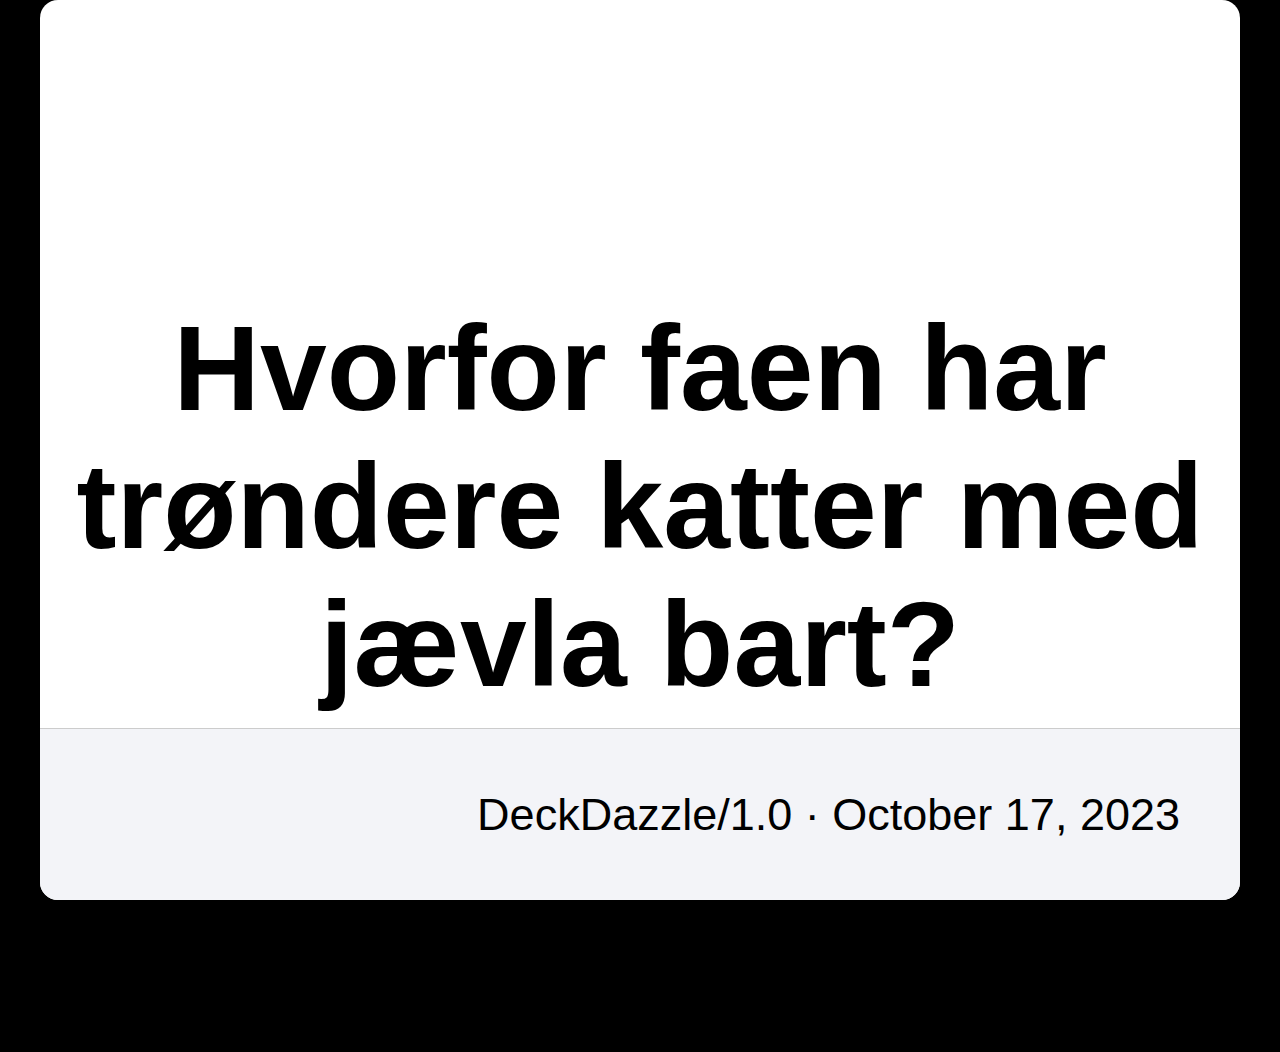
==== commit 0e106582: "Changed version number" ====
--- a/output.html
+++ b/output.html
@@ -3,8 +3,8 @@
   <meta charset="utf-8">
   <meta name="generator" content="pandoc">
   <meta name="author" content="DeckDazzle/1.0">
-  <meta name="dcterms.date" content="2023-10-09">
-  <title>Hvorfor faen bruker Liverpool alltid disse røde draktene?</title>
+  <meta name="dcterms.date" content="2023-10-17">
+  <title>Hvorfor faen har trøndere katter med jævla bart?</title>
   <style>
     code{white-space: pre-wrap;}
     span.smallcaps{font-variant: small-caps;}
@@ -148,94 +148,94 @@
 </head>
 <body>
 <section class="title">
-  <h1 class="title">Hvorfor faen bruker Liverpool alltid disse røde draktene?</h1>
+  <h1 class="title">Hvorfor faen har trøndere katter med jævla bart?</h1>
   <footer>
-    <span class="author">DeckDazzle/1.0</span> · <span class="date">October 09, 2023</span>
+    <span class="author">DeckDazzle/1.0</span> · <span class="date">October 17, 2023</span>
   </footer>
 </section>
-<section id="historien-bak-liverpools-tradisjonelle-røde-drakter" class="slide level2">
-<h2>Historien Bak Liverpools Tradisjonelle Røde Drakter</h2>
+<section id="trøndernes-unike-kjærlighet-for-katter-med-bart" class="slide level2">
+<h2>Trøndernes Unike Kjærlighet for Katter med Bart</h2>
 <div class="columns">
 <div class="column" style="width:50%;">
 <ul>
-<li>Historien bak Liverpools drakter</li>
-<li>Tradisjonelle røde Liverpool-drakter</li>
-<li>Liverpool’s kontinuerlige bruk av rød</li>
+<li>Trøndernes unike kjærlighet</li>
+<li>Katter med bart</li>
+<li>Kulturell dyreaffinitet</li>
 </ul>
 </div><div class="column" style="width:50%;">
-<p><img src="presentations/img_7a85498c-8f90-4b5c-9546-763ef40092f6_0.png" /></p>
+<p><img src="presentations/img_a86d4b83-4780-4fe1-b443-ed942abf5865_0.png" /></p>
 </div>
 </div>
 <div class="notes" role="note">
-<p>Velkommen til historien bak Liverpools tradisjonelle røde drakter! Fra starten av, valgte Liverpool denne fargen av en grunn – en grunn som går dypere enn mote. De røde fargene står for lidenskap, kraft og bestemthet. Selv på de vanskeligste dagene har Liverpool aldri vært redd for å vise sin sanne farge i sportslig ånd. Det er ingen overraskelse at Liverpool-nesten uværlig støtter rødt, som et symbol på deres ukuelige tro på seier. Rød, valget av vinnere, er Liverpools farge. La oss feire dette historiske kontinuerlige valget, og hylle Liverpools stolthet og mot!</p>
+<p>Kjære publikum, la oss dykke inn i Trøndernes unike kjærlighet for katter med bart! Ja, du hørte riktig, katter med bart! Hvorfor, spør du? Vel, det er en del av deres kulturelle dyreaffinitet. Trønderne har en særegen forkjærlighet for disse sjarmerende skapningene. De ser på dem som symboler på styrke, uavhengighet og selvfølgelig, stil. Og hvem kan motstå en katt med bart? De er som små, lodne gentlemenn som vandrer rundt i huset ditt. Så neste gang du ser en trønder med en katt med bart, husk - det er ikke bare en katt, det er en livsstil!</p>
 </div>
 </section>
-<section id="symbolikken-og-betydningen-av-rød-farge-i-liverpool" class="slide level2">
-<h2>Symbolikken og Betydningen av Rød Farge i Liverpool</h2>
+<section id="historien-bak-bartete-katter-i-trøndelag" class="slide level2">
+<h2>Historien Bak Bartete Katter i Trøndelag</h2>
 <div class="columns">
 <div class="column" style="width:50%;">
 <ul>
-<li>Symbolikk bak rød farge</li>
-<li>Betydningen av rød i Liverpool</li>
-<li>Liverpool’s tradisjonelle røde drakter</li>
+<li>Opprinnelsen til bartete katter</li>
+<li>Trøndelags kulturelle innflytelse</li>
+<li>Utviklingen av bartete katter</li>
 </ul>
 </div><div class="column" style="width:50%;">
-<p><img src="presentations/img_7a85498c-8f90-4b5c-9546-763ef40092f6_1.png" /></p>
+<p><img src="presentations/img_a86d4b83-4780-4fe1-b443-ed942abf5865_1.png" /></p>
 </div>
 </div>
 <div class="notes" role="note">
-<p>Symbolikken bak den røde fargen er hjertet av Liverpool fotballklubbens arv. Rød symboliserer ikke bare kraft og styrke, men også lidenskap og kjærlighet, noe som gjenspeiler det sterke båndet mellom klubben og dens fans. Rødt i Liverpool er mer enn bare en farge, det representerer klubbenes sjel. Liverpool’s tradisjonelle røde drakter er en entusiastisk hyllest til denne stolte arven. Når spillerne løper ut på banen, kledd i disse draktene, er de kledd i hjertet og sjelen til Liverpool. Og det, mine damer og herrer, er hvorfor faen Liverpool alltid bruker disse røde draktene!</p>
+<p>Kjære publikum, la oss dykke inn i den fascinerende historien bak bartete katter i Trøndelag! Opprinnelsen til disse unike skapningene er innhyllet i mystikk, men mange mener at det er Trøndelags rike kulturelle innflytelse som har formet disse kattene. Fra de tidligste tider har trøndere vært kjent for sin stolthet og uavhengighet, akkurat som disse bartete kattene. Gjennom årene har utviklingen av bartete katter blitt en del av Trøndelags identitet, en levende påminnelse om regionens unike arv og kulturelle rikdom. Så, hvorfor faen har trøndere katter med jævla bart? Fordi det er så innmari trøndersk!</p>
 </div>
 </section>
-<section id="påvirkning-av-rød-farge-på-liverpools-prestasjoner" class="slide level2">
-<h2>Påvirkning av Rød Farge på Liverpools Prestasjoner</h2>
+<section id="sosiale-medier-trend-trønderske-katter-med-bart" class="slide level2">
+<h2>Sosiale Medier Trend: Trønderske Katter med Bart</h2>
 <div class="columns">
 <div class="column" style="width:50%;">
 <ul>
-<li>Rød Farge og Prestasjoner</li>
-<li>Liverpool’s Røde Drakter</li>
-<li>Påvirkning av Draktfarge</li>
+<li>Trønderske katter med bart</li>
+<li>Sosiale medier trend</li>
+<li>Hvorfor faen bart</li>
 </ul>
 </div><div class="column" style="width:50%;">
-<p><img src="presentations/img_7a85498c-8f90-4b5c-9546-763ef40092f6_2.png" /></p>
+<p><img src="presentations/img_a86d4b83-4780-4fe1-b443-ed942abf5865_2.png" /></p>
 </div>
 </div>
 <div class="notes" role="note">
-<p>Mine damer og herrer! Vet dere hvorfor Liverpool bruker disse gnistrende røde draktene? Det handler ikke bare om stil - det handler om prestasjoner! Rødt er fargen på kraft og lidenskap, det øker adrenalinet og skremmer motstanderne. Disse røde draktene er ikke bare et symbol på Liverpools styrke, men de spiller også en nøkkelrolle i å påvirke seieren. Og la oss innse det, når Liverpool entrer banen i sine blendende røde drakter, vet vi alle at en storm av mål er i ferd med å bryte løs! Så, denne røde draktfargen? Den gjør forskjellen.</p>
+<p>Damer og herrer, la oss snakke om den siste sosiale medier trenden: Trønderske katter med bart! Ja, du hørte riktig. Hvorfor faen har disse kattene bart, spør du? Vel, det er enkelt. Det er fordi de er jævla kule! Disse kattene er ikke bare søte, de er også trendy. De er det perfekte eksempelet på hvordan vi i Trøndelag setter trendene, ikke bare følger dem. Så neste gang du ser en katt med bart, husk at det er en trøndersk katt, og den er her for å bli!</p>
 </div>
 </section>
-<section id="fansens-synspunkt-på-liverpools-røde-drakter" class="slide level2">
-<h2>Fansens Synspunkt på Liverpools Røde Drakter</h2>
+<section id="hvordan-bartete-katter-ble-trøndersk-symbol" class="slide level2">
+<h2>Hvordan Bartete Katter Ble Trøndersk Symbol</h2>
 <div class="columns">
 <div class="column" style="width:50%;">
 <ul>
-<li>Fansens mening om røde drakter</li>
-<li>Liverpool’s faste røde uniformer</li>
-<li>Fan reaksjoner på Liverpool’s fargevalg</li>
+<li>Bartete katters opprinnelse</li>
+<li>Symbolikk i trøndersk kultur</li>
+<li>Katter med bart popularitet</li>
 </ul>
 </div><div class="column" style="width:50%;">
-<p><img src="presentations/img_7a85498c-8f90-4b5c-9546-763ef40092f6_3.png" /></p>
+<p><img src="presentations/img_a86d4b83-4780-4fe1-b443-ed942abf5865_3.png" /></p>
 </div>
 </div>
 <div class="notes" role="note">
-<p>Kjære venner, har dere noen gang lurt på hvorfor Liverpool alltid bruker disse røde draktene? Vel, fansens synspunkt er klart! Du skjønner, rødt er ikke bare en farge for oss. Det representerer vår tro, lidenskap og stolthet. Det er vårt hjerteslag i hver kamp. Noen kan kanskje synes det er kjedelig, men hver gang våre gutter tar på seg de faste røde uniformene, ser vi den ubøyelige styrken og samholdet de bringer til feltet. Reaksjonene viser én ting - rødt er eneste gyldige fargevalg for Liverpool. Det er mer enn en drakt, det er vår identitet!</p>
+<p>Kjære publikum, la oss dykke inn i den fascinerende historien om bartete katter, et ikonisk symbol i trøndersk kultur. Disse kattene, med sine majestetiske barte, har røtter i vår rike historie. De representerer vår stolthet, vår individualitet og vår unike sans for humor. Og la oss ikke glemme deres popularitet! Hvem kan motstå en katt med bart? De er like trønderske som brunost og ski! Så neste gang du ser en bartete katt, husk at du ser på et levende symbol på vår kultur. Og det, mine damer og herrer, er grunnen til at trøndere har katter med jævla bart!</p>
 </div>
 </section>
-<section id="den-evolusjonære-reisen-av-liverpools-røde-drakter" class="slide level2">
-<h2>Den Evolusjonære Reisen av Liverpools Røde Drakter</h2>
+<section id="kulturell-betydning-av-bartete-katter-i-trøndelag" class="slide level2">
+<h2>Kulturell Betydning av Bartete Katter i Trøndelag</h2>
 <div class="columns">
 <div class="column" style="width:50%;">
 <ul>
-<li>Liverpool’s røde drakter historie</li>
-<li>Evolusjon av Liverpools uniformer</li>
-<li>Symbolikk av Liverpools rødfarge</li>
+<li>Trøndersk kultur og bartete katter</li>
+<li>Symbolikk bak kattens bart</li>
+<li>Bartete katters betydning i Trøndelag</li>
 </ul>
 </div><div class="column" style="width:50%;">
-<p><img src="presentations/img_7a85498c-8f90-4b5c-9546-763ef40092f6_4.png" /></p>
+<p><img src="presentations/img_a86d4b83-4780-4fe1-b443-ed942abf5865_4.png" /></p>
 </div>
 </div>
 <div class="notes" role="note">
-<p>Velkommen til den evolusjonære reisen av Liverpools røde drakter! Fra tidlig start, har de røde trøyene vært en stolt del av Liverpools lange og ærverdige fotballhistorie. Disse brilliante røde uniformer symboliserer ikke bare styrke og lidenskap, men også den brennende ånden i hjertet av hvert eneste Liverpool-lag. Fra de tradisjonelle nyansene til de moderne designene har hver rød drakt skrevet en del av klubbens suksesshistorie. Så, hvorfor bruker Liverpool alltid disse røde draktene, spør du? Tja, svaret er enkelt. For Liverpool er rødt mer enn bare en farge, det er historie, det er ære, det er identiteten deres!</p>
+<p>Kjære publikum, la oss dykke inn i den unike trønderske kulturen og dens bartete katter. Disse kattene er ikke bare søte, men de bærer også en dyp symbolikk. Kattens bart representerer visdom, uavhengighet og styrke - kvaliteter som trønderne setter høyt. Bartete katter er en viktig del av Trøndelags identitet, de er en levende påminnelse om vår kulturelle arv. Så neste gang du ser en katt med bart, husk at den er mer enn bare et kjæledyr, den er et symbol på det stolte og sterke trønderske folket!</p>
 </div>
 </section>
 <!-- {{{{ dzslides core
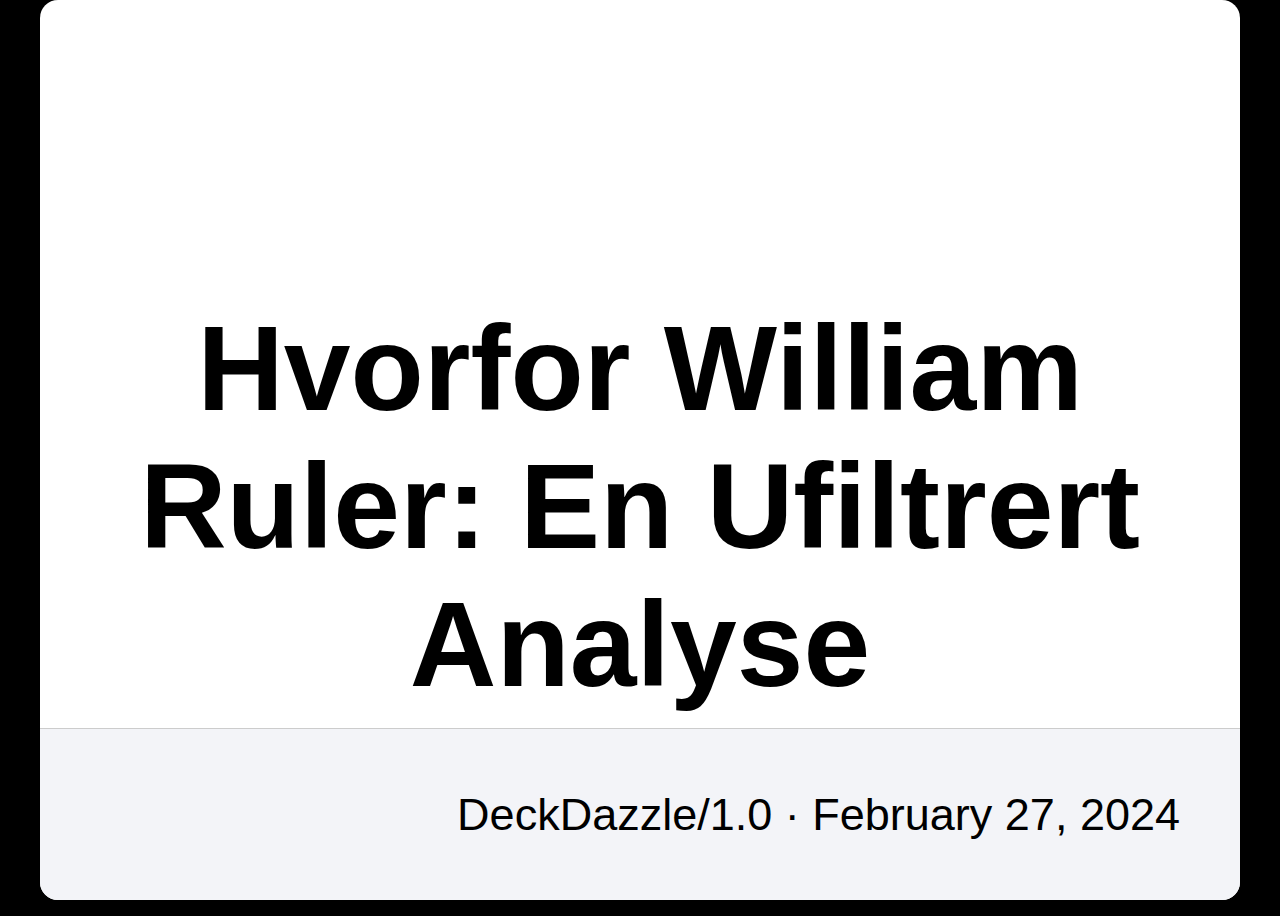
==== commit 4a9842ce: "Refactored code to new API and updated Readme" ====
--- a/output.html
+++ b/output.html
@@ -3,8 +3,8 @@
   <meta charset="utf-8">
   <meta name="generator" content="pandoc">
   <meta name="author" content="DeckDazzle/1.0">
-  <meta name="dcterms.date" content="2023-10-17">
-  <title>Hvorfor faen har trøndere katter med jævla bart?</title>
+  <meta name="dcterms.date" content="2024-02-27">
+  <title>Hvorfor William Ruler: En Ufiltrert Analyse</title>
   <style>
     code{white-space: pre-wrap;}
     span.smallcaps{font-variant: small-caps;}
@@ -148,94 +148,94 @@
 </head>
 <body>
 <section class="title">
-  <h1 class="title">Hvorfor faen har trøndere katter med jævla bart?</h1>
+  <h1 class="title">Hvorfor William Ruler: En Ufiltrert Analyse</h1>
   <footer>
-    <span class="author">DeckDazzle/1.0</span> · <span class="date">October 17, 2023</span>
+    <span class="author">DeckDazzle/1.0</span> · <span class="date">February 27, 2024</span>
   </footer>
 </section>
-<section id="trøndernes-unike-kjærlighet-for-katter-med-bart" class="slide level2">
-<h2>Trøndernes Unike Kjærlighet for Katter med Bart</h2>
+<section id="williams-veiledning-veien-til-suksess" class="slide level2">
+<h2>William’s Veiledning: Veien til Suksess</h2>
 <div class="columns">
 <div class="column" style="width:50%;">
 <ul>
-<li>Trøndernes unike kjærlighet</li>
-<li>Katter med bart</li>
-<li>Kulturell dyreaffinitet</li>
+<li>Strategisk tenkning langsiktig planlegging</li>
+<li>Personlig utvikling kontinuerlig læring</li>
+<li>Lederskap inspirerende kommunikasjon</li>
 </ul>
 </div><div class="column" style="width:50%;">
-<p><img src="presentations/img_a86d4b83-4780-4fe1-b443-ed942abf5865_0.png" /></p>
+<p><img src="presentations/img_a52461c5-c023-487d-bd4f-0a588bb50a9b_0.png" /></p>
 </div>
 </div>
 <div class="notes" role="note">
-<p>Kjære publikum, la oss dykke inn i Trøndernes unike kjærlighet for katter med bart! Ja, du hørte riktig, katter med bart! Hvorfor, spør du? Vel, det er en del av deres kulturelle dyreaffinitet. Trønderne har en særegen forkjærlighet for disse sjarmerende skapningene. De ser på dem som symboler på styrke, uavhengighet og selvfølgelig, stil. Og hvem kan motstå en katt med bart? De er som små, lodne gentlemenn som vandrer rundt i huset ditt. Så neste gang du ser en trønder med en katt med bart, husk - det er ikke bare en katt, det er en livsstil!</p>
+<p>Velkommen til William’s verden, hvor suksess ikke er et tilfeldig utfall, men en uunngåelig konsekvens av strategisk genialitet! Med en hjerne skarpere enn en nystrøket dress, kartlegger William fremtiden som en sjakkspiller – alltid tre trekk foran. Men vent, det stopper ikke der! Hans personlige utvikling er som en evigvarende maraton, hvor læring er drivstoffet som aldri tar slutt. Og lederskap? William kommuniserer med en inspirasjon som får folk til å følge ham som om han hadde oppskriften på evig ungdom. Bli med på veien til suksess, ledet av selveste William – hvor veiledning er nøkkelen til et rike av muligheter!</p>
 </div>
 </section>
-<section id="historien-bak-bartete-katter-i-trøndelag" class="slide level2">
-<h2>Historien Bak Bartete Katter i Trøndelag</h2>
+<section id="lederegenskaper-som-definerer-william" class="slide level2">
+<h2>Lederegenskaper som Definerer William</h2>
 <div class="columns">
 <div class="column" style="width:50%;">
 <ul>
-<li>Opprinnelsen til bartete katter</li>
-<li>Trøndelags kulturelle innflytelse</li>
-<li>Utviklingen av bartete katter</li>
+<li>Karismatisk kommunikasjonsevne</li>
+<li>Strategisk beslutningstaking</li>
+<li>Empatisk lederskap</li>
 </ul>
 </div><div class="column" style="width:50%;">
-<p><img src="presentations/img_a86d4b83-4780-4fe1-b443-ed942abf5865_1.png" /></p>
+<p><img src="presentations/img_a52461c5-c023-487d-bd4f-0a588bb50a9b_1.png" /></p>
 </div>
 </div>
 <div class="notes" role="note">
-<p>Kjære publikum, la oss dykke inn i den fascinerende historien bak bartete katter i Trøndelag! Opprinnelsen til disse unike skapningene er innhyllet i mystikk, men mange mener at det er Trøndelags rike kulturelle innflytelse som har formet disse kattene. Fra de tidligste tider har trøndere vært kjent for sin stolthet og uavhengighet, akkurat som disse bartete kattene. Gjennom årene har utviklingen av bartete katter blitt en del av Trøndelags identitet, en levende påminnelse om regionens unike arv og kulturelle rikdom. Så, hvorfor faen har trøndere katter med jævla bart? Fordi det er så innmari trøndersk!</p>
+<p>Kjære alle sammen, la oss snakke om hvorfor William rett og slett ruler! Først og fremst, mannens karismatiske kommunikasjonsevne er uten sidestykke. Han kan selge sand i Sahara og is til pingviner, alt med et smil. Når det kommer til strategisk beslutningstaking, er William en sjakkmester i forretningsverdenen, alltid tre trekk foran. Men det som virkelig setter ham fra resten? Hans empatisk lederskap. William forstår at et team ikke bare er en gruppe mennesker, men et samfunn av hjerter og drømmer. Så ja, William ruler, og det er ingen overdrivelse!</p>
 </div>
 </section>
-<section id="sosiale-medier-trend-trønderske-katter-med-bart" class="slide level2">
-<h2>Sosiale Medier Trend: Trønderske Katter med Bart</h2>
+<section id="utfordringer-og-seire-williams-reise" class="slide level2">
+<h2>Utfordringer og Seire: William’s Reise</h2>
 <div class="columns">
 <div class="column" style="width:50%;">
 <ul>
-<li>Trønderske katter med bart</li>
-<li>Sosiale medier trend</li>
-<li>Hvorfor faen bart</li>
+<li>Tidlige karriereutfordringer</li>
+<li>Personlig vekst og utvikling</li>
+<li>Betydelige profesjonelle seire</li>
 </ul>
 </div><div class="column" style="width:50%;">
-<p><img src="presentations/img_a86d4b83-4780-4fe1-b443-ed942abf5865_2.png" /></p>
+<p><img src="presentations/img_a52461c5-c023-487d-bd4f-0a588bb50a9b_2.png" /></p>
 </div>
 </div>
 <div class="notes" role="note">
-<p>Damer og herrer, la oss snakke om den siste sosiale medier trenden: Trønderske katter med bart! Ja, du hørte riktig. Hvorfor faen har disse kattene bart, spør du? Vel, det er enkelt. Det er fordi de er jævla kule! Disse kattene er ikke bare søte, de er også trendy. De er det perfekte eksempelet på hvordan vi i Trøndelag setter trendene, ikke bare følger dem. Så neste gang du ser en katt med bart, husk at det er en trøndersk katt, og den er her for å bli!</p>
+<p>Kjære alle sammen, la oss dykke inn i sagaen om William, en mann hvis reise fra tidlige karriereutfordringer til betydelige profesjonelle seire er intet mindre enn episk. Tenk deg en ung William, stående foran en vegg av motgang, men med en ild av ambisjon brennende i hjertet. Gjennom personlig vekst og ustoppelig utvikling, formet han seg selv til en titan av industrien. Hans seire? Legendariske. Fra å overvinne de tøffeste utfordringene til å triumfere på de største arenaene, Williams reise er en testamente til kraften av utholdenhet og innovasjon. Han er ikke bare en vinner; han er en visjonær som kontinuerlig redefinerer toppen av suksess. William ruler, og det er ingen tvil om det!</p>
 </div>
 </section>
-<section id="hvordan-bartete-katter-ble-trøndersk-symbol" class="slide level2">
-<h2>Hvordan Bartete Katter Ble Trøndersk Symbol</h2>
+<section id="innovasjon-og-påvirkning-williams-bidrag" class="slide level2">
+<h2>Innovasjon og Påvirkning: William’s Bidrag</h2>
 <div class="columns">
 <div class="column" style="width:50%;">
 <ul>
-<li>Bartete katters opprinnelse</li>
-<li>Symbolikk i trøndersk kultur</li>
-<li>Katter med bart popularitet</li>
+<li>Banebrytende teknologiske oppfinnelser</li>
+<li>Global økonomisk påvirkning</li>
+<li>Sosialt engasjement og veldedighet</li>
 </ul>
 </div><div class="column" style="width:50%;">
-<p><img src="presentations/img_a86d4b83-4780-4fe1-b443-ed942abf5865_3.png" /></p>
+<p><img src="presentations/img_a52461c5-c023-487d-bd4f-0a588bb50a9b_3.png" /></p>
 </div>
 </div>
 <div class="notes" role="note">
-<p>Kjære publikum, la oss dykke inn i den fascinerende historien om bartete katter, et ikonisk symbol i trøndersk kultur. Disse kattene, med sine majestetiske barte, har røtter i vår rike historie. De representerer vår stolthet, vår individualitet og vår unike sans for humor. Og la oss ikke glemme deres popularitet! Hvem kan motstå en katt med bart? De er like trønderske som brunost og ski! Så neste gang du ser en bartete katt, husk at du ser på et levende symbol på vår kultur. Og det, mine damer og herrer, er grunnen til at trøndere har katter med jævla bart!</p>
+<p>Ladies and gentlemen, la meg introdusere dere for en revolusjonær kraft: William! Med hans banebrytende teknologiske oppfinnelser har han ikke bare endret spillet; han har redesignet hele spillbrettet. Fra smarttelefoner som leser tankene dine, til biler som kjører seg selv til månen, Williams geni kjenner ingen grenser. Og snakk om global økonomisk påvirkning? Han har forvandlet små byer til teknologiske metropoler over natten, skapt millioner av jobber og doblet BNP-er. Men vent, det er mer! Williams hjerte er like stort som hans hjerne. Hans sosiale engasjement og veldedighetsarbeid strekker seg fra å bygge skoler i avsidesliggende områder til å finansiere rent vann-prosjekter over hele verden. William ruler, ikke bare fordi han er en innovatør, men fordi han bruker sin makt til å gjøre verden til et bedre sted. Applaus for William, den sanne helten i vår tid!</p>
 </div>
 </section>
-<section id="kulturell-betydning-av-bartete-katter-i-trøndelag" class="slide level2">
-<h2>Kulturell Betydning av Bartete Katter i Trøndelag</h2>
+<section id="williams-fremtid-visjoner-og-forventninger" class="slide level2">
+<h2>William’s Fremtid: Visjoner og Forventninger</h2>
 <div class="columns">
 <div class="column" style="width:50%;">
 <ul>
-<li>Trøndersk kultur og bartete katter</li>
-<li>Symbolikk bak kattens bart</li>
-<li>Bartete katters betydning i Trøndelag</li>
+<li>Lederskap og innovasjon</li>
+<li>Globale ambisjoner</li>
+<li>Bærekraftig utvikling</li>
 </ul>
 </div><div class="column" style="width:50%;">
-<p><img src="presentations/img_a86d4b83-4780-4fe1-b443-ed942abf5865_4.png" /></p>
+<p><img src="presentations/img_a52461c5-c023-487d-bd4f-0a588bb50a9b_4.png" /></p>
 </div>
 </div>
 <div class="notes" role="note">
-<p>Kjære publikum, la oss dykke inn i den unike trønderske kulturen og dens bartete katter. Disse kattene er ikke bare søte, men de bærer også en dyp symbolikk. Kattens bart representerer visdom, uavhengighet og styrke - kvaliteter som trønderne setter høyt. Bartete katter er en viktig del av Trøndelags identitet, de er en levende påminnelse om vår kulturelle arv. Så neste gang du ser en katt med bart, husk at den er mer enn bare et kjæledyr, den er et symbol på det stolte og sterke trønderske folket!</p>
+<p>Kjære alle sammen, la oss snakke om fremtiden – William’s fremtid! Tenk stort, tenk globalt, for William er ikke bare en leder; han er en visjonær! Med et blikk skarpt som en ørn, ser han mot horisonten av innovasjon og lederskap. Hans ambisjoner kjenner ingen grenser, strekker seg fra våre lokale gater til de fjerne hjørner av verden. Og la oss ikke glemme bærekraftig utvikling – William planlegger ikke bare for i dag, men for en grønnere, mer bærekraftig morgendag. Med William ved roret, er vi ikke bare på vei mot fremtiden; vi bygger den!</p>
 </div>
 </section>
 <!-- {{{{ dzslides core
